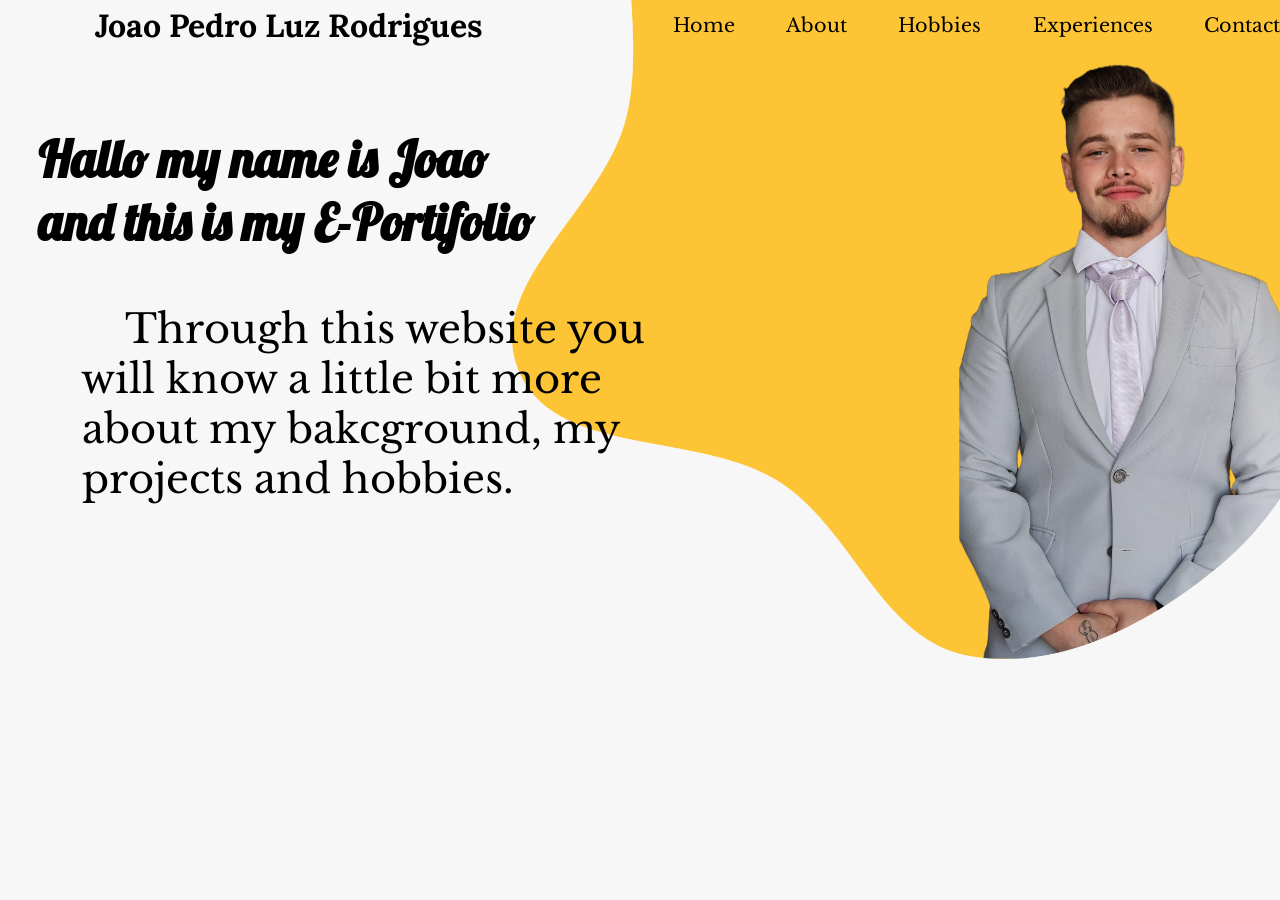
==== index.html @ 50630119 "fist comm#" ====
<!DOCTYPE html>
<html lang="en">
<head>
    <meta charset="UTF-8">
    <meta name="viewport" content="width=device-width, initial-scale=1.0">
    <link rel="stylesheet" href="./style/style.css">
    <script src="./script.js" async defer></script>
    <title>My E-Portifolio</title>
    <style>
        @import url('https://fonts.googleapis.com/css2?family=Alfa+Slab+One&family=Anton&family=DM+Serif+Display:ital@0;1&family=Dancing+Script:wght@400..700&family=Libre+Baskerville:ital,wght@0,400..700;1,400..700&family=Lobster&family=Lora:ital,wght@0,400..700;1,400..700&family=Oswald:wght@200..700&family=Playfair+Display:ital,wght@0,400..900;1,400..900&family=Playwrite+IE:wght@100..400&family=Rationale&display=swap');
    </style>
</head>
<header>
    <div class="navBar">
        <div>
            <H1>Joao Pedro Luz Rodrigues</H1>
        </div>
        <div class="navItems">
            <a href="index.html">Home</a> 
            <a href="about.html">About</a> 
            <a href="hobbies.html">Hobbies</a> 
            <a href="experiences.html">Experiences</a> 
            <a href="contact.html">Contact</a> 
        </div>
    </div>
</header>
<body>
    <div class="yellowBack">
        <img src="./img/image.png" alt="">
    </div>
    <div class="main-home-div">
        <h1>Hallo my name is Joao and this is my E-Portifolio</h1>
        <pre>   
        Through this website you 
    will know a little bit more 
    about my bakcground, my 
    projects and hobbies.
        </pre>
    
    </div>
</body>

</html>
---- style/style.css ----
:root
{
    --black:#000000;
    --background:#F7F7F7;
    --yellow: #FFC570;
    --white: #FFFFFF;
    --brown:#854836;
}

*
{
    position: relative;   
    margin: 0%;
}

a
{
    text-decoration: none;
}

body
{
    margin: 0%;
    padding: 0%;
    
    /*Items behave and alignment*/
    background-color: var(--background);
}

a:active
{
    color: var(--Blue);
}

h1
{

}

/*Header syle*/
header
{
    /*behave and position*/
    position: absolute;
    font-family: "Playfair Display", serif;
    z-index: 10;
    margin-top: 0;
    padding: 0%; 

    
    /*size*/
    width: 100%;
    height: 80px;

    /*Styling*/
    color: var(--black);
}

.navBar
{
    /*behave and position*/
    display: flex;

    /*size*/
    width: 100%;
    height: 50px;
    
    /*Items behave*/
    justify-content: space-around;
    align-items: center;
    z-index: 10;

    
}

.navBar h1 
{
    font-family: "Lora", serif;
    font-style: bold;
}

.navBar a
{
    font-family: "Libre Baskerville", serif;
    color: var(--black);
     /*Styling*/
    font-size: clamp(1rem, 2vw, 1.2rem);
}

.navItems
{
    display: flex;
    align-content: end;
    justify-content: space-evenly;
    gap: 10%;
    width: 40%;
    
    
}
.navItems a:hover
{
    font-size: 180%;
    transition-delay: 100ms;
}


/*Body Home*/

.yellowBack
{
    display: flex;
    justify-content: end;
    position: absolute;
    margin: 0%;
    width: 100%;
}
.yellowBack img
{
    margin-right: 0%;
    position: absolute;
    width: 60%;
}

.main-home-div
{
    display: flex;
    flex-direction: column;
    justify-content: left;
    padding-top: 10%;
    padding-left: 3%;
    width: 40%;
    height: 100px;
}

.main-home-div h1
{
    font-size: 50px;
    font-family: "Lobster", sans-serif;
}

.main-home-div pre
{
    font-size: 40px;
    font-family: "Libre Baskerville", serif;

}

/*footer*/

footer
{
    background-image: linear-gradient(var(--darkblue), var(--darkcolor));
    box-shadow: 0px 0px 5px 1px var(--darkblue);
    height: 115px;
    width: 100%;
    z-index: 12;
}
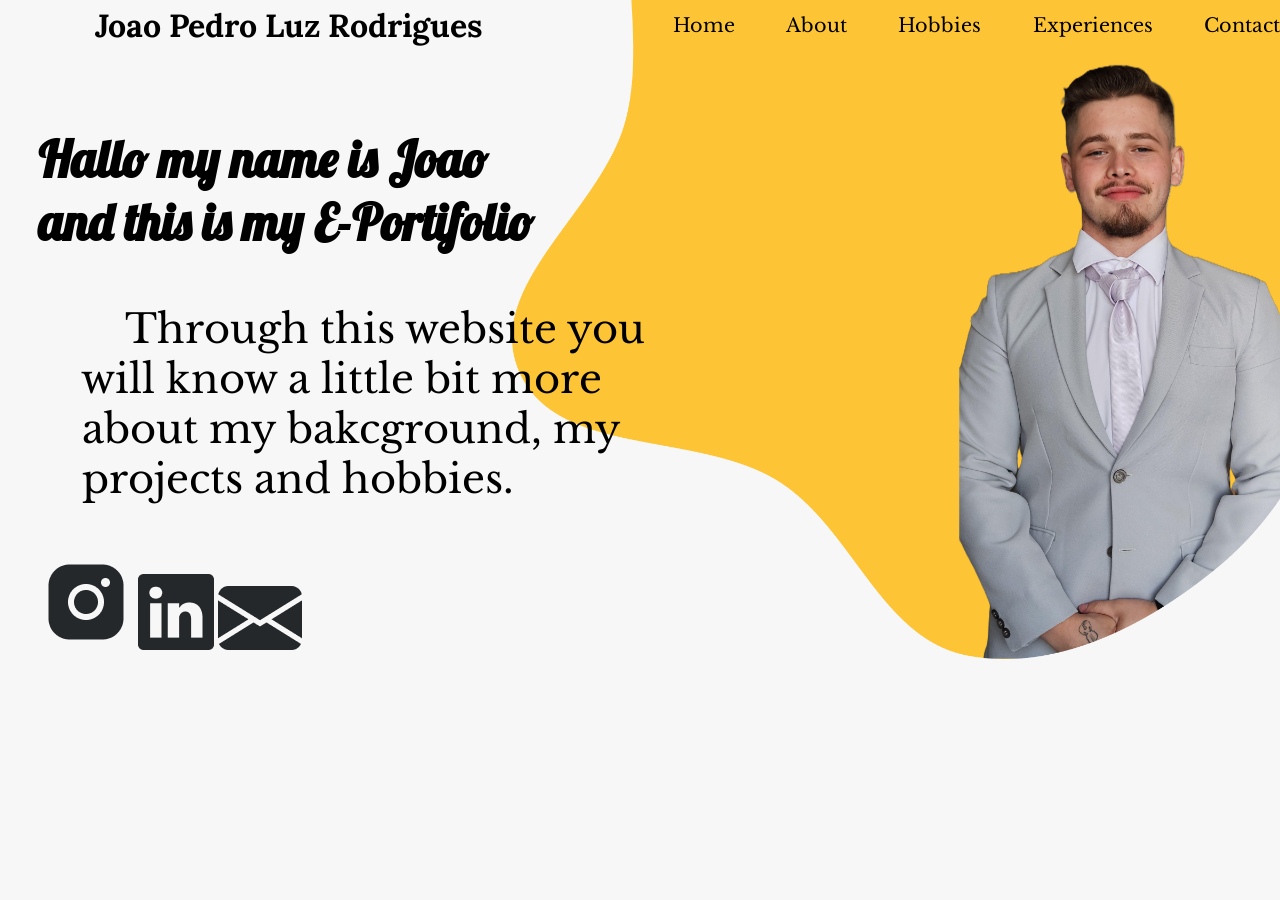
==== commit 108bd09f: "commit" ====
--- a/index.html
+++ b/index.html
@@ -36,7 +36,13 @@
     about my bakcground, my 
     projects and hobbies.
         </pre>
-    
+    <div>
+        <a href=""><img src="./img/instagram.png" alt=""></a>
+        <a href=""><img src="./img/linkedin.png" alt=""></a>
+        <a href=""><img src="./img/email.png" alt=""></a>
+        
+
+    </div>
     </div>
 </body>
 
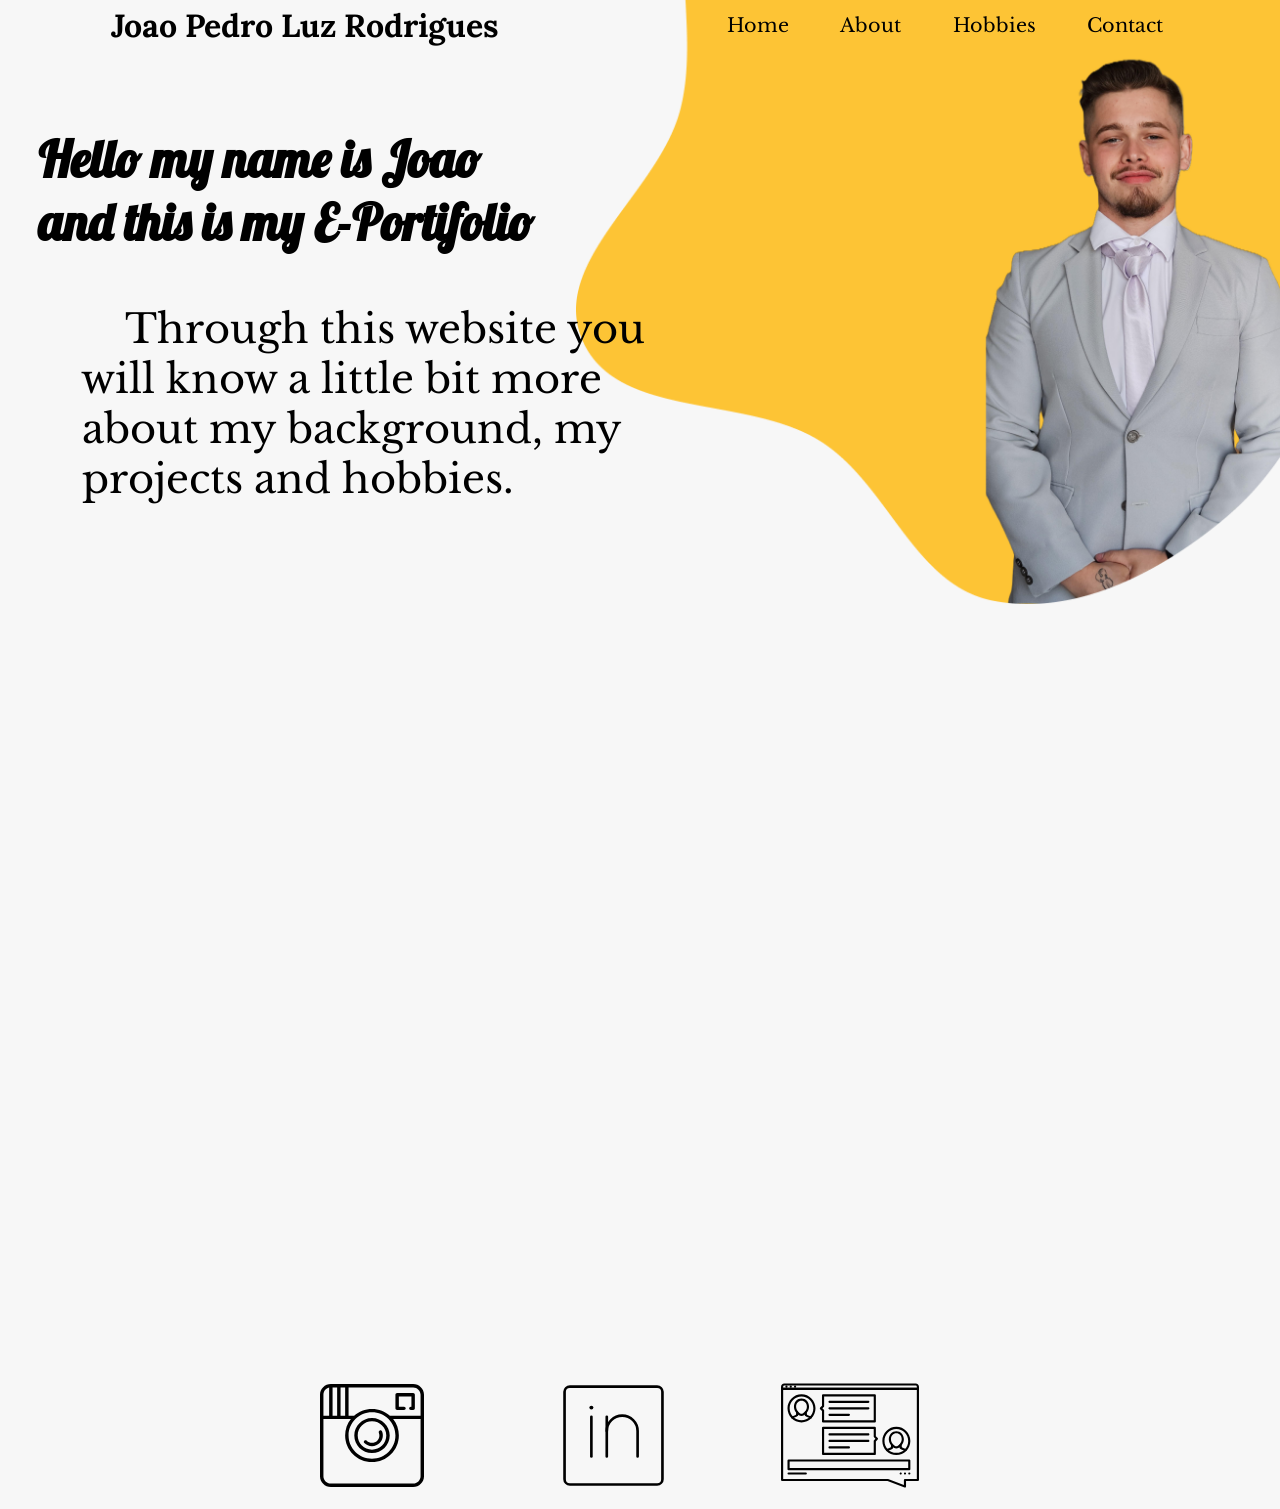
==== commit 6e7fc6d6: "some changes and atualizations" ====
--- a/index.html
+++ b/index.html
@@ -5,45 +5,30 @@
     <meta name="viewport" content="width=device-width, initial-scale=1.0">
     <link rel="stylesheet" href="./style/style.css">
     <script src="./script.js" async defer></script>
+    
     <title>My E-Portifolio</title>
     <style>
         @import url('https://fonts.googleapis.com/css2?family=Alfa+Slab+One&family=Anton&family=DM+Serif+Display:ital@0;1&family=Dancing+Script:wght@400..700&family=Libre+Baskerville:ital,wght@0,400..700;1,400..700&family=Lobster&family=Lora:ital,wght@0,400..700;1,400..700&family=Oswald:wght@200..700&family=Playfair+Display:ital,wght@0,400..900;1,400..900&family=Playwrite+IE:wght@100..400&family=Rationale&display=swap');
     </style>
 </head>
-<header>
-    <div class="navBar">
-        <div>
-            <H1>Joao Pedro Luz Rodrigues</H1>
-        </div>
-        <div class="navItems">
-            <a href="index.html">Home</a> 
-            <a href="about.html">About</a> 
-            <a href="hobbies.html">Hobbies</a> 
-            <a href="experiences.html">Experiences</a> 
-            <a href="contact.html">Contact</a> 
-        </div>
-    </div>
-</header>
+<header id="header"></header>
 <body>
     <div class="yellowBack">
         <img src="./img/image.png" alt="">
     </div>
     <div class="main-home-div">
-        <h1>Hallo my name is Joao and this is my E-Portifolio</h1>
+        <h1>Hello my name is Joao and this is my E-Portifolio</h1>
         <pre>   
         Through this website you 
     will know a little bit more 
-    about my bakcground, my 
+    about my background, my 
     projects and hobbies.
+
         </pre>
-    <div>
-        <a href=""><img src="./img/instagram.png" alt=""></a>
-        <a href=""><img src="./img/linkedin.png" alt=""></a>
-        <a href=""><img src="./img/email.png" alt=""></a>
         
-
-    </div>
     </div>
 </body>
 
+<footer id="footer"></footer>
+
 </html>
--- a/style/style.css
+++ b/style/style.css
@@ -1,4 +1,3 @@
-
 :root
 {
     --black:#000000;
@@ -21,6 +20,8 @@
 
 body
 {
+    width: 100%;
+    height: 100%;
     margin: 0%;
     padding: 0%;
     
@@ -30,7 +31,7 @@
 
 a:active
 {
-    color: var(--Blue);
+    color: var(--brown);
 }
 
 h1
@@ -94,7 +95,7 @@
     align-content: end;
     justify-content: space-evenly;
     gap: 10%;
-    width: 40%;
+    width: 35%;
     
     
 }
@@ -119,7 +120,7 @@
 {
     margin-right: 0%;
     position: absolute;
-    width: 60%;
+    width: 55%;
 }
 
 .main-home-div
@@ -146,13 +147,44 @@
 
 }
 
+.socialMedias
+{
+    display: flex;
+
+    margin-left: 25%;
+    align-items: center;
+    width: 54%;
+    justify-content: space-between;
+}
+
+.instaLogo
+{
+    width: 45%;
+}
+
+.linkedinLogo
+{
+    width: 55%;
+}
+
+.emailLogo
+{
+    width: 60%;
+}
+
+
+
+
 /*footer*/
 
 footer
 {
+    display: flex;
     background-image: linear-gradient(var(--darkblue), var(--darkcolor));
     box-shadow: 0px 0px 5px 1px var(--darkblue);
     height: 115px;
     width: 100%;
+    margin-top: 90%;
     z-index: 12;
+    
 }
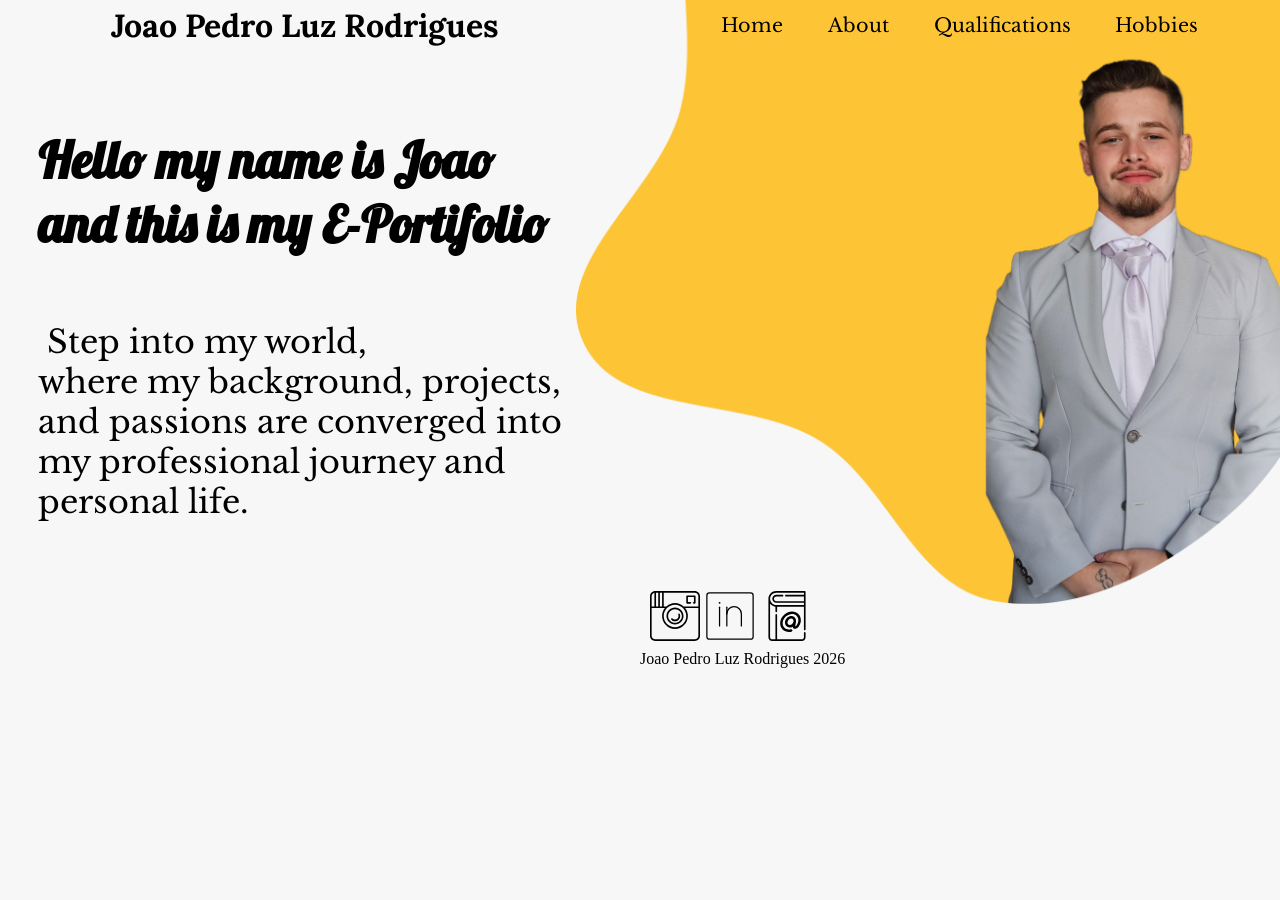
==== commit 61cf0f0d: "whole change in the pages" ====
--- a/index.html
+++ b/index.html
@@ -19,13 +19,13 @@
     <div class="main-home-div">
         <h1>Hello my name is Joao and this is my E-Portifolio</h1>
         <pre>   
-        Through this website you 
-    will know a little bit more 
-    about my background, my 
-    projects and hobbies.
+ Step into my world, 
+where my background, projects,    
+and passions are converged into 
+my professional journey and 
+personal life.
 
         </pre>
-        
     </div>
 </body>
 
--- a/style/style.css
+++ b/style/style.css
@@ -7,9 +7,14 @@
     --brown:#854836;
 }
 
+html
+{
+     width: 100%;
+    height: 100%;
+}
+
 *
 {
-    position: relative;   
     margin: 0%;
 }
 
@@ -20,8 +25,6 @@
 
 body
 {
-    width: 100%;
-    height: 100%;
     margin: 0%;
     padding: 0%;
     
@@ -113,12 +116,10 @@
     display: flex;
     justify-content: end;
     position: absolute;
-    margin: 0%;
     width: 100%;
 }
 .yellowBack img
 {
-    margin-right: 0%;
     position: absolute;
     width: 55%;
 }
@@ -136,55 +137,112 @@
 
 .main-home-div h1
 {
-    font-size: 50px;
+    font-size: clamp(1rem, 4vw, 4rem);
     font-family: "Lobster", sans-serif;
 }
 
 .main-home-div pre
 {
-    font-size: 40px;
+    margin-top: 5%;
+    font-size: clamp(20px, 2.5vw, 4rem);
     font-family: "Libre Baskerville", serif;
-
-}
+}
+
+
+/*Body About*/
+
+.mainDivConfig
+{
+    display: flex;
+    align-items: center;
+    justify-content: center;
+    flex-direction: column;
+}
+
+.bigImgAbout
+{
+    display: flex;
+    padding-top: 5%;
+    width: 90%;
+    flex-direction: row;
+}
+
+.bigImgAbout img
+{
+    width: 50%;
+}
+
+.textBoxImgAbout
+{
+    margin-left: 1%;
+}
+
+
+.layoutStandardInfo
+{
+    display: flex;
+    align-items: center;
+    flex-direction: column;
+}
+
+.layoutStandardInfo div
+{
+    display: flex;
+    flex-direction: row;
+}
+
+.subDivImg
+{
+    f
+}
+
+
+/*footer*/
 
 .socialMedias
 {
     display: flex;
-
-    margin-left: 25%;
-    align-items: center;
-    width: 54%;
+    align-items: center;
+    margin-left: 10px;
+    width: 20%;
     justify-content: space-between;
 }
 
 .instaLogo
 {
-    width: 45%;
+    width: 50px;
 }
 
 .linkedinLogo
 {
-    width: 55%;
+    width: 60px;
 }
 
 .emailLogo
 {
-    width: 60%;
-}
-
-
-
-
-/*footer*/
-
-footer
-{
-    display: flex;
-    background-image: linear-gradient(var(--darkblue), var(--darkcolor));
-    box-shadow: 0px 0px 5px 1px var(--darkblue);
-    height: 115px;
-    width: 100%;
-    margin-top: 90%;
-    z-index: 12;
-    
+    width: 50px;
+    margin-left: 4%;
+}
+#footer
+{
+    margin-left: 50%;
+    margin-top: 28%;
+}
+#footer P
+{
+    margin-left: 0%;
+}
+
+a:hover .instaLogo
+{
+    width: 55px;
+}
+
+a:hover .linkedinLogo
+{
+    width: 65px;
+}
+a:hover .emailLogo
+{
+    width: 60px;
 }
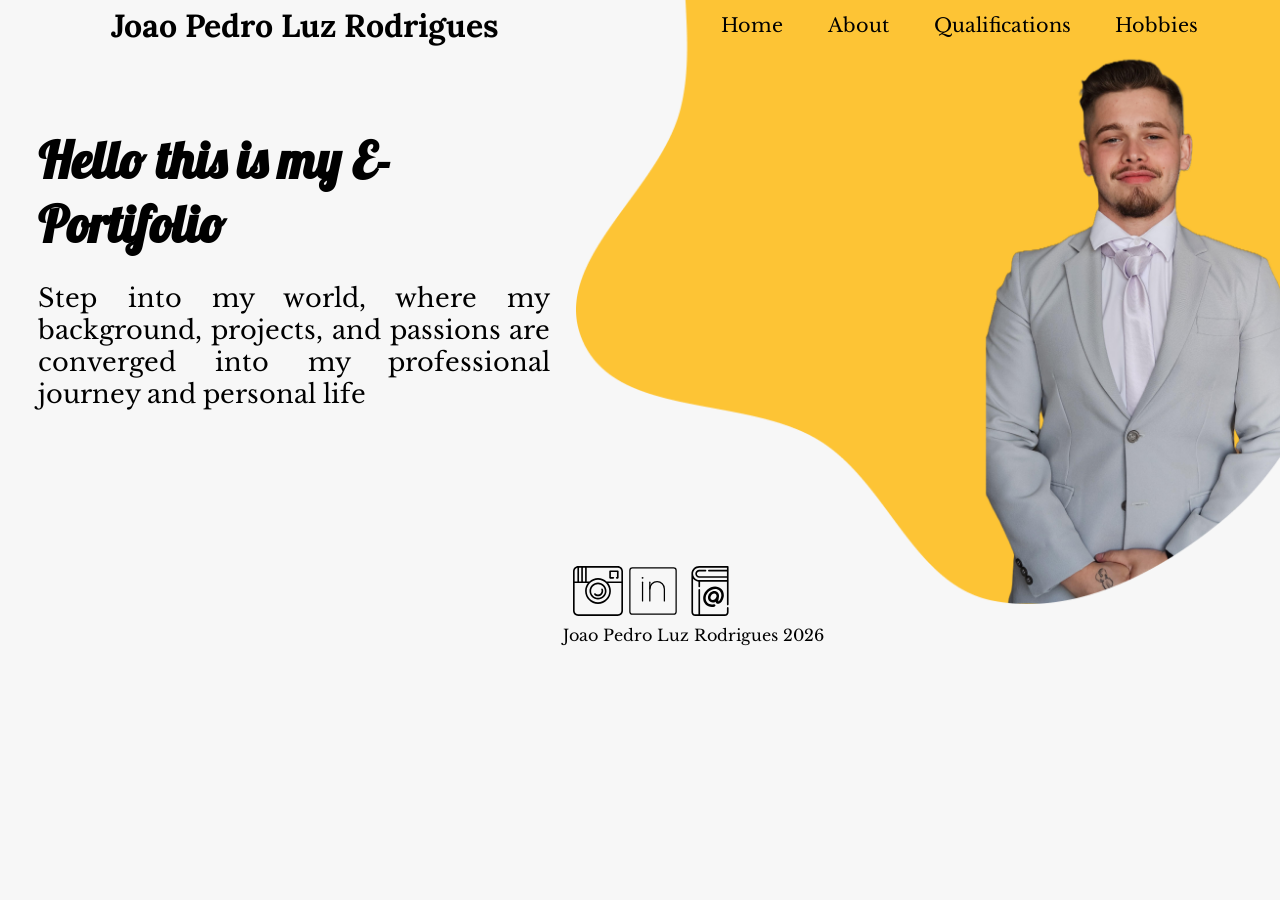
==== commit 65d2cdce: "attualizations" ====
--- a/index.html
+++ b/index.html
@@ -17,15 +17,14 @@
         <img src="./img/image.png" alt="">
     </div>
     <div class="main-home-div">
-        <h1>Hello my name is Joao and this is my E-Portifolio</h1>
-        <pre>   
- Step into my world, 
-where my background, projects,    
-and passions are converged into 
-my professional journey and 
-personal life.
-
-        </pre>
+        <h1>Hello  this is my E-Portifolio</h1>
+        <p>   
+            Step into my world, 
+            where my background, projects,    
+            and passions are converged into 
+            my professional journey and 
+            personal life
+        </p>
     </div>
 </body>
 
--- a/style/style.css
+++ b/style/style.css
@@ -2,9 +2,9 @@
 {
     --black:#000000;
     --background:#F7F7F7;
-    --yellow: #FFC570;
+    --yellow: #FDC435;
     --white: #FFFFFF;
-    --brown:#854836;
+    --grey:#c7c8ccb0;
 }
 
 html
@@ -25,8 +25,12 @@
 
 body
 {
+    position: absolute;
     margin: 0%;
     padding: 0%;
+    width: 100%;
+
+    border-bottom: -20px solid var(--yellow);
     
     /*Items behave and alignment*/
     background-color: var(--background);
@@ -39,7 +43,17 @@
 
 h1
 {
-
+    font-family: "Lobster", sans-serif;
+}
+
+h2
+{
+    font-family: "Libre Baskerville", serif;
+}
+
+p
+{
+    font-family: "Libre Baskerville", serif;
 }
 
 /*Header syle*/
@@ -137,14 +151,15 @@
 
 .main-home-div h1
 {
-    font-size: clamp(1rem, 4vw, 4rem);
+    font-size: clamp(1rem, 4vw, 3.5rem);
     font-family: "Lobster", sans-serif;
 }
 
-.main-home-div pre
+.main-home-div p
 {
     margin-top: 5%;
-    font-size: clamp(20px, 2.5vw, 4rem);
+    text-align: justify;
+    font-size: clamp(20px, 2vw, 3rem);
     font-family: "Libre Baskerville", serif;
 }
 
@@ -159,22 +174,45 @@
     flex-direction: column;
 }
 
+.mainDivConfig h1
+{
+    font-size: clamp(1em,2.5em,3em);
+}
+
 .bigImgAbout
 {
     display: flex;
-    padding-top: 5%;
-    width: 90%;
+    padding: 0%;
+    margin-top: 5%;
+    margin-bottom: 100px;
+    background: var(--white);
+    border-radius: 30px 200px 200px 30px;
+    box-shadow: 0px 5px 10px 1px var(--grey);
+    width: 70%;
     flex-direction: row;
 }
 
 .bigImgAbout img
 {
-    width: 50%;
+    width: 400px;
+    padding-right: 15px;
+    padding-bottom: 20px;
 }
 
 .textBoxImgAbout
 {
+    text-align: justify;
+    padding: 20px;
+    padding-right: 100px;
     margin-left: 1%;
+}
+
+.textBoxImgAbout p
+{
+   padding-top: 20px;
+    font-size: clamp(20px, 22px, 28px);
+   
+   
 }
 
 
@@ -183,17 +221,44 @@
     display: flex;
     align-items: center;
     flex-direction: column;
-}
-
-.layoutStandardInfo div
+    gap: 70px;
+}
+
+.subDivMain
 {
     display: flex;
     flex-direction: row;
-}
-
-.subDivImg
-{
-    f
+    background-color: var(--white);
+    width: 60%;
+    height: 400px;
+    border-radius: 0px 20px 20px 0px ;
+    box-shadow: 0px 5px 10px 5px var(--grey);
+}
+
+.subDivText
+{
+    width: 50%;
+    padding: 4%;
+    gap: 20px;
+    border-left: 20px solid var(--yellow);
+    display: flex;
+    flex-direction: column;
+}
+
+.subDivText p
+{
+    font-size: clamp(18px, 20px, 24px);
+    text-align: justify;
+}
+
+.workImg
+{
+    position: relative;
+    padding: 0%;
+    width: 400px;
+    height: 400px;
+    border-radius: 10px;
+    
 }
 
 
@@ -225,12 +290,19 @@
 }
 #footer
 {
-    margin-left: 50%;
-    margin-top: 28%;
+    align-self: center;
+    margin-left: 44%;
+    margin-top: 26%;
 }
 #footer P
 {
     margin-left: 0%;
+}
+
+.footerImg
+{
+ width: 100%;
+ position: absolute;
 }
 
 a:hover .instaLogo
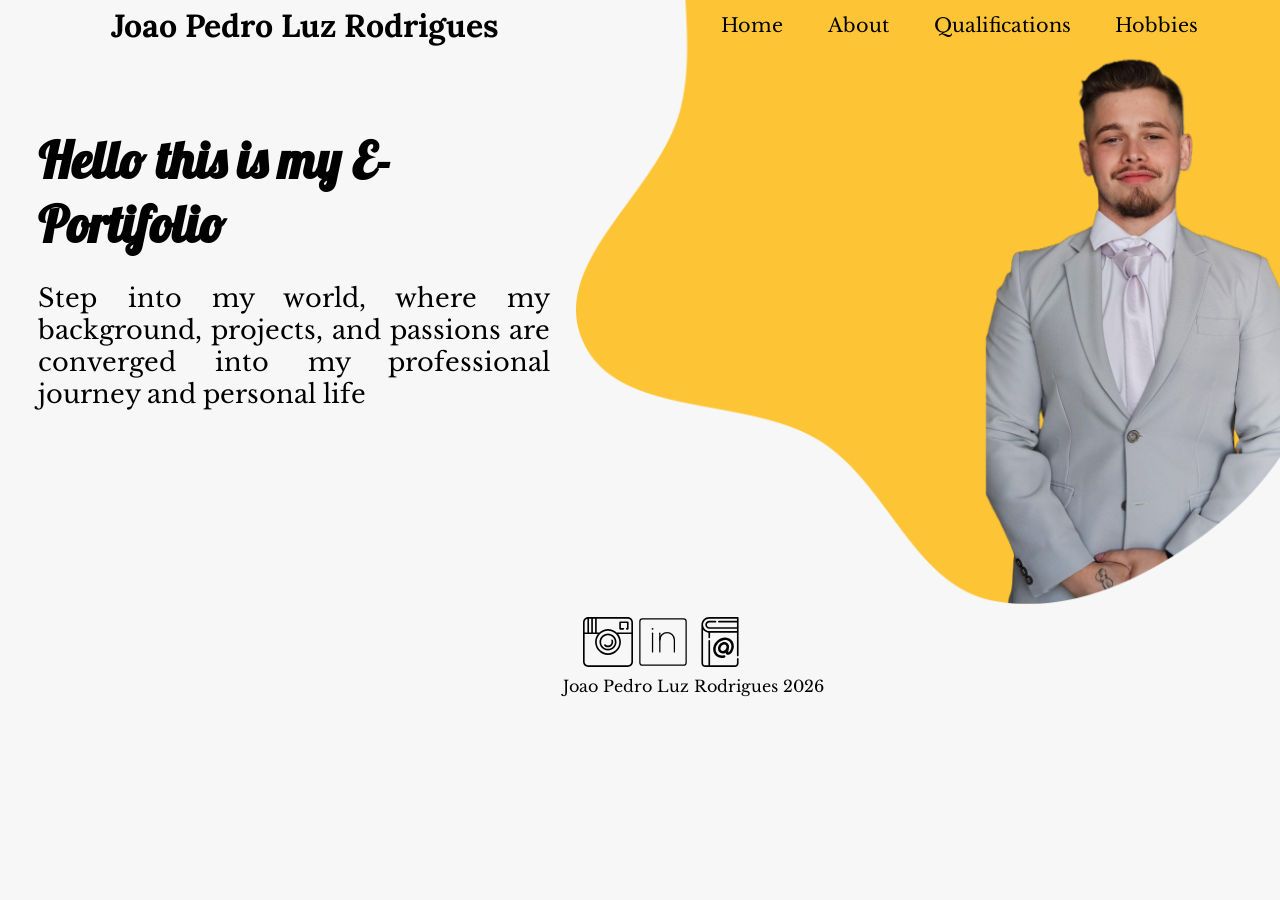
==== commit 365c5fc8: "Developing qualifications" ====
--- a/index.html
+++ b/index.html
@@ -28,6 +28,6 @@
     </div>
 </body>
 
-<footer id="footer"></footer>
+<footer class="homeFoot" id="footer"></footer>
 
 </html>
--- a/style/style.css
+++ b/style/style.css
@@ -172,6 +172,7 @@
     align-items: center;
     justify-content: center;
     flex-direction: column;
+    margin-top: 5%;
 }
 
 .mainDivConfig h1
@@ -183,12 +184,11 @@
 {
     display: flex;
     padding: 0%;
-    margin-top: 5%;
     margin-bottom: 100px;
     background: var(--white);
     border-radius: 30px 200px 200px 30px;
     box-shadow: 0px 5px 10px 1px var(--grey);
-    width: 70%;
+    width: 80%;
     flex-direction: row;
 }
 
@@ -229,8 +229,7 @@
     display: flex;
     flex-direction: row;
     background-color: var(--white);
-    width: 60%;
-    height: 400px;
+    width: 70%;
     border-radius: 0px 20px 20px 0px ;
     box-shadow: 0px 5px 10px 5px var(--grey);
 }
@@ -245,9 +244,30 @@
     flex-direction: column;
 }
 
+.Small
+{
+    height: 200px;
+}
+
+.Smaller
+{
+    height: 130px;
+}
+.Small .subDivText
+{
+    padding: 1%;
+    gap: 10px;
+}
+
+.Smaller .subDivText
+{
+    padding: 1%;
+    gap: 10px;
+}
+
 .subDivText p
 {
-    font-size: clamp(18px, 20px, 24px);
+    font-size: clamp(16px, 20px, 24px);
     text-align: justify;
 }
 
@@ -268,7 +288,7 @@
 {
     display: flex;
     align-items: center;
-    margin-left: 10px;
+    margin-left: 20px;
     width: 20%;
     justify-content: space-between;
 }
@@ -292,13 +312,21 @@
 {
     align-self: center;
     margin-left: 44%;
-    margin-top: 26%;
-}
+}
+
+
 #footer P
 {
     margin-left: 0%;
 }
-
+.mainFoot
+{
+    margin-top: 100px;
+}
+.homeFoot
+{
+    margin-top: 30%;
+}
 .footerImg
 {
  width: 100%;
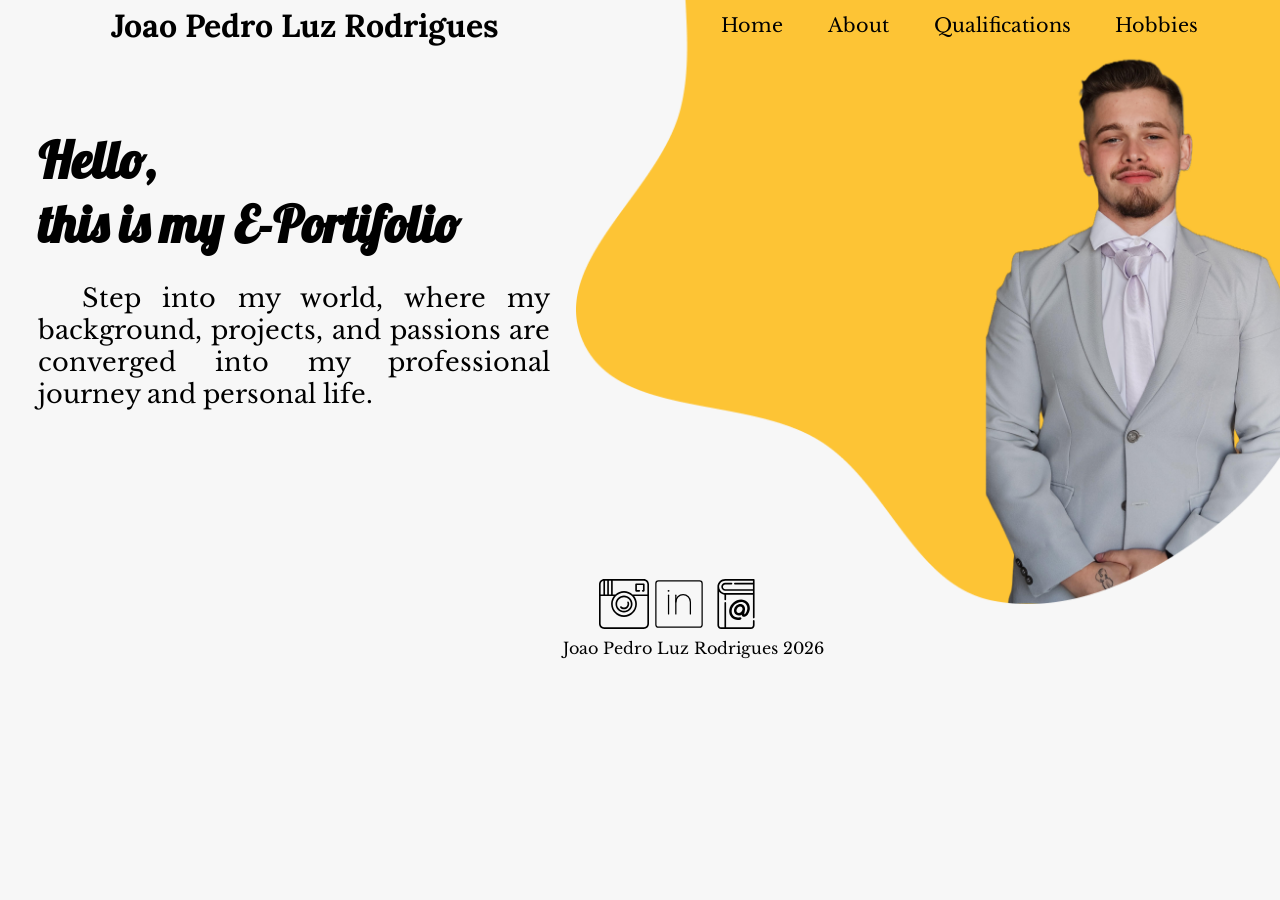
==== commit 106e88bf: "final correction of misspellings and small changes for the assingment" ====
--- a/index.html
+++ b/index.html
@@ -6,7 +6,7 @@
     <link rel="stylesheet" href="./style/style.css">
     <script src="./script.js" async defer></script>
     
-    <title>My E-Portifolio</title>
+    <title>My E-Portfolio</title>
     <style>
         @import url('https://fonts.googleapis.com/css2?family=Alfa+Slab+One&family=Anton&family=DM+Serif+Display:ital@0;1&family=Dancing+Script:wght@400..700&family=Libre+Baskerville:ital,wght@0,400..700;1,400..700&family=Lobster&family=Lora:ital,wght@0,400..700;1,400..700&family=Oswald:wght@200..700&family=Playfair+Display:ital,wght@0,400..900;1,400..900&family=Playwrite+IE:wght@100..400&family=Rationale&display=swap');
     </style>
@@ -17,13 +17,14 @@
         <img src="./img/image.png" alt="">
     </div>
     <div class="main-home-div">
-        <h1>Hello  this is my E-Portifolio</h1>
+        <h1>Hello,</h1>
+        <h1>this is my E-Portifolio</h1>
         <p>   
-            Step into my world, 
+            &nbsp Step into my world, 
             where my background, projects,    
             and passions are converged into 
             my professional journey and 
-            personal life
+            personal life.
         </p>
     </div>
 </body>
--- a/style/style.css
+++ b/style/style.css
@@ -5,6 +5,7 @@
     --yellow: #FDC435;
     --white: #FFFFFF;
     --grey:#c7c8ccb0;
+    --brown:#854836;
 }
 
 html
@@ -20,6 +21,7 @@
 
 a
 {
+    color: var(--black);
     text-decoration: none;
 }
 
@@ -195,8 +197,7 @@
 .bigImgAbout img
 {
     width: 400px;
-    padding-right: 15px;
-    padding-bottom: 20px;
+  padding: 2%;
 }
 
 .textBoxImgAbout
@@ -209,13 +210,42 @@
 
 .textBoxImgAbout p
 {
-   padding-top: 20px;
+    
+    padding-top: 20px;
     font-size: clamp(20px, 22px, 28px);
-   
-   
-}
-
-
+}
+
+/*qualifications*/
+
+.ExtraCuricularDiv
+{
+    display: flex;
+    width: 80%;
+    padding: 1%;
+    background: var(--white);
+}
+.ExtraActImg
+{
+    width: 500px;
+    height: 440px;
+    border-radius: 0px 0px 0px 0px;
+}
+
+.robotics 
+{
+    display: flex;
+    flex-direction: row;
+    background-color: var(--white);
+    width: 60%;
+    border-radius: 0px 20px 20px 0px ;
+    box-shadow: 0px 5px 10px 5px var(--grey);
+}
+
+.Y
+{
+    border-left: 20px solid var(--yellow);
+
+}
 .layoutStandardInfo
 {
     display: flex;
@@ -234,6 +264,11 @@
     box-shadow: 0px 5px 10px 5px var(--grey);
 }
 
+a :hover
+{
+    color: var(--brown);
+}
+
 .subDivText
 {
     width: 50%;
@@ -243,16 +278,26 @@
     display: flex;
     flex-direction: column;
 }
-
-.Small
-{
-    height: 200px;
-}
-
+.subDivText h1
+{
+    font-family: "DM Serif Display", serif;
+}
 .Smaller
 {
     height: 130px;
 }
+
+.medium
+{
+    padding: 0%;
+    height: 300px;
+}
+
+.largeW
+{
+    width: 90%;
+}
+
 .Small .subDivText
 {
     padding: 1%;
@@ -264,6 +309,12 @@
     padding: 1%;
     gap: 10px;
 }
+
+.medium .subDivText
+{
+    padding: 1%;
+}
+
 
 .subDivText p
 {
@@ -276,9 +327,7 @@
     position: relative;
     padding: 0%;
     width: 400px;
-    height: 400px;
-    border-radius: 10px;
-    
+    height: 400px; 
 }
 
 
@@ -288,7 +337,7 @@
 {
     display: flex;
     align-items: center;
-    margin-left: 20px;
+    margin-left: 5%;
     width: 20%;
     justify-content: space-between;
 }
@@ -296,6 +345,7 @@
 .instaLogo
 {
     width: 50px;
+    height: auto;
 }
 
 .linkedinLogo
@@ -325,7 +375,7 @@
 }
 .homeFoot
 {
-    margin-top: 30%;
+    margin-top: 27%;
 }
 .footerImg
 {
@@ -337,7 +387,6 @@
 {
     width: 55px;
 }
-
 a:hover .linkedinLogo
 {
     width: 65px;
